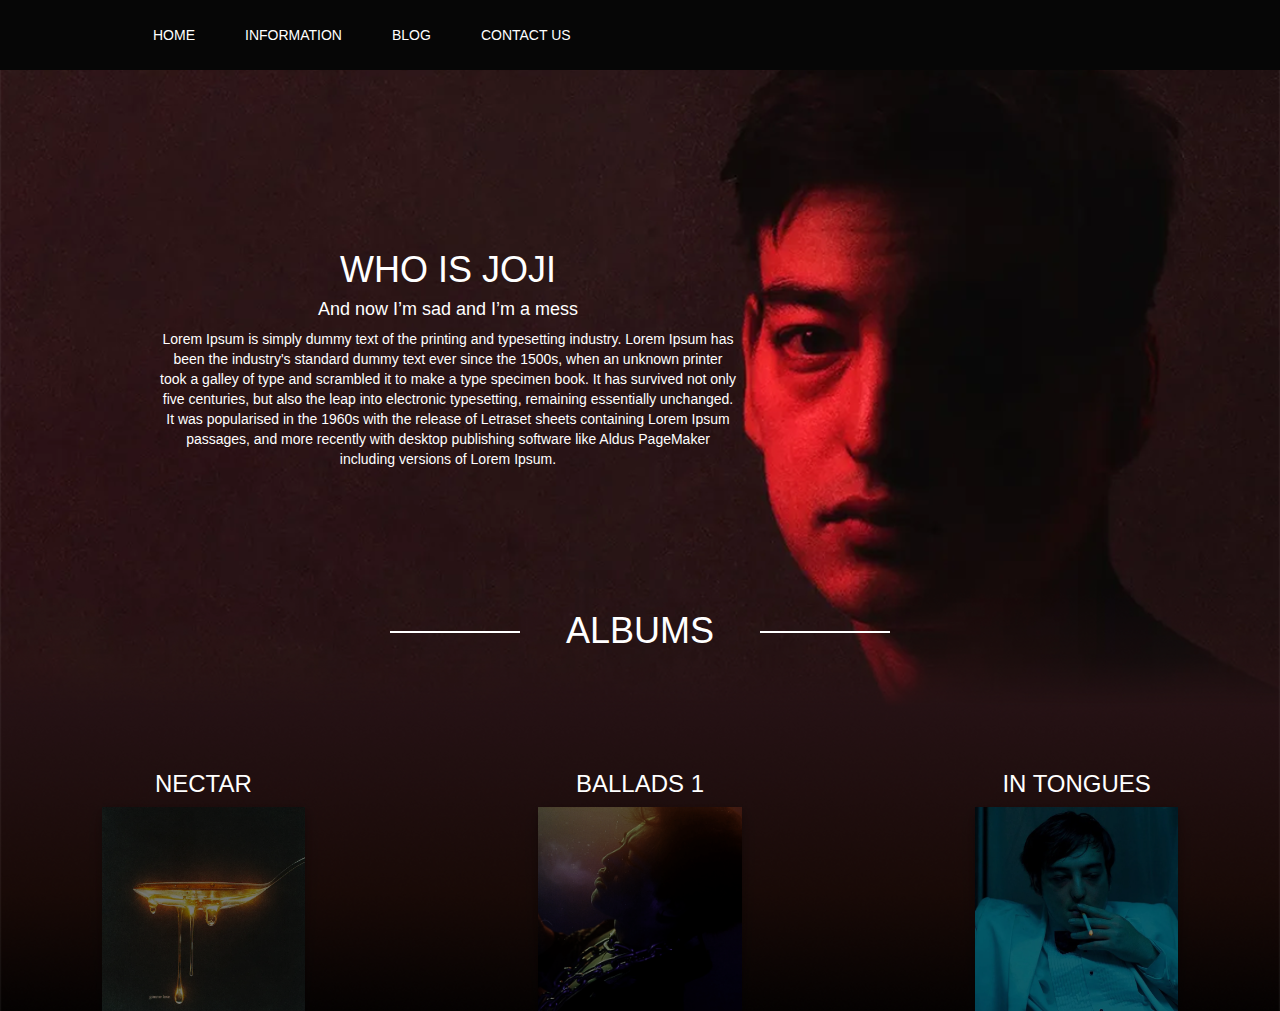
==== index.html @ 1f88fb0a "Index.html" ====
<!doctype html>
<html lang="en">
  <head>
    <meta charset="utf-8">
    <meta name="viewport" content="width=device-width, initial-scale=1">
    <title>Joji Website</title>
    <link href="https://cdn.jsdelivr.net/npm/bootstrap@5.3.0-alpha1/dist/css/bootstrap.min.css" rel="stylesheet" integrity="sha384-GLhlTQ8iRABdZLl6O3oVMWSktQOp6b7In1Zl3/Jr59b6EGGoI1aFkw7cmDA6j6gD" crossorigin="anonymous">
    <link rel="stylesheet" href="https://maxcdn.bootstrapcdn.com/bootstrap/3.4.1/css/bootstrap.min.css">
    <link rel="stylesheet" href="style.css">
  </head>

  <body class ="imagebody">
    <nav class="navpostion">
        <ul>
            <li style="padding-left: 10%;"><a href="index.html">HOME</a></li>
            <li><a href="information.html">INFORMATION</a></li>
            <li><a href="blog.html">BLOG</a></li>
            <li><a href="contactUs.html">CONTACT US</a></li>
        </ul>
    </nav>
    <!--Nav Bar-->

    

    <div class="jojiSize">
        <div class="divJojiDesciption">
            <h1>WHO IS JOJI</h1>
            <h4>And now I’m sad and I’m a mess</h4>
            <p>Lorem Ipsum is simply dummy text of the printing and typesetting industry. Lorem Ipsum has been the industry's standard dummy text ever since the 1500s, when an unknown printer took a galley of type and scrambled it to make a type specimen book. It has survived not only five centuries, but also the leap into electronic typesetting, remaining essentially unchanged. It was popularised in the 1960s with the release of Letraset sheets containing Lorem Ipsum passages, and more recently with desktop publishing software like Aldus PageMaker including versions of Lorem Ipsum.</p>
        </div>
    </div>
     <!--Joji Descrition-->


    <h1 class="hr-lines" style="text-align: center; color: white;">ALBUMS</h1>
     <!-- the Lines with the tittle-->

    <div class="row">

        <div class="col-md-4">
            <div class="img-rounded">
                <div class="caption">
                    <h3 style="text-align: center; color: white;">NECTAR</h3>
                </div>
            <a href="https://soundcloud.com/jojiofficial/sets/nectar" target="_blank">
              <img class="imghover" src="jojinecture.png" alt="JOJI" style="width:50%">
            </a>
          </div>
        </div>

        <div class="col-md-4">
            <div class="img-rounded">
                <div class="caption">
                    <h3 style="text-align: center; color: white;">BALLADS 1</h3>
                </div>
            <a href="https://soundcloud.com/jojiofficial/sets/ballads-1-3" target="_blank">
              <img class="imghover" src="7fea496c3c1081e740ef20120839512f.1000x1000x1.png" alt="JOJI" style="width:50%">
            </a>
          </div>
        </div>

        <div class="col-md-4">
          <div class="img-rounded">
            <div class="caption">
                <h3 style="text-align: center; color: white;">IN TONGUES</h3>
              </div>
            <a href="https://soundcloud.com/user-916893224/sets/joji-in-tongues-remixes" target="_blank">
              <img class="imghover" src="tumblr_pyltziSUPZ1ypl20zo1_1280.png" alt="JOJI" style="width:50%">
            </a>
          </div>
        </div>
        <div style="padding: 30px;"></div>
      </div>
      <!-- Its a row split into 3 collems -->

  </body>
  <script src="https://cdn.jsdelivr.net/npm/bootstrap@5.3.0-alpha1/dist/js/bootstrap.bundle.min.js" integrity="sha384-w76AqPfDkMBDXo30jS1Sgez6pr3x5MlQ1ZAGC+nuZB+EYdgRZgiwxhTBTkF7CXvN" crossorigin="anonymous"></script>
  <script src="https://cdn.jsdelivr.net/npm/bootstrap@5.3.0-alpha1/dist/js/bootstrap.min.js" integrity="sha384-mQ93GR66B00ZXjt0YO5KlohRA5SY2XofN4zfuZxLkoj1gXtW8ANNCe9d5Y3eG5eD" crossorigin="anonymous"></script>
</html>
---- style.css ----
ul {
    list-style-type: none;
    margin: 0;
    padding: 0px;
    overflow: hidden;
    background-color: #060606;
  }
  
  li {
    float: left;
  }
  
  li a {
    display: block;
    color: white;
    text-align: center;
    padding: 25px 25px;
    text-decoration: none;
  }
  
  li a:hover:not(.active) {
    background-color: black;
  }
  
  .imagebody{
    background-image: url('JojiImg.png');
    background-size:cover;
  }

  .jojiSize{
    margin: auto;
    margin-top: 10%;
    margin-left: 10%;
    width: 50%;
    height: 100%;
  }

  .divJojiDesciption{
    padding: 5%;
    text-align: center;
    color: white;
  }

  .imghover{
    display: block;
    margin-left: auto;
    margin-right: auto;
    width: 50%;
    box-shadow: 0 4px 8px 0 rgba(0, 0, 0, 0.2), 0 6px 20px 0 rgba(0, 0, 0, 0.19);
    filter: brightness(50%);
  }

  .imghover:hover{
    display: block;
    width: 50%;
    box-shadow: 0 4px 8px 0 rgba(0, 0, 0, 0.2), 0 6px 20px 0 rgba(0, 0, 0, 0.19);
    filter: brightness(100%);
  }

  .centeredtxt{
    position: absolute;
    top: 50%;
    left: 50%;
    transform: translate(-50%, -50%);
  }

  .container {
    text-align: center;
    color: white;
  }

  .img-rounded:hover {
	-webkit-transform: translateY(-10px);
	transform: translateY(-10px);
    filter: brightness(99%);
    transform: scale(1.03);
    opacity: 1;
}

.hr-lines{
    position: relative;
    max-width: 500px;
    margin: 100px auto;
    text-align: center;
  }
  
  .hr-lines:before{
    content:" ";
    height: 2px;
    width: 130px;
    background: white;
    display: block;
    position: absolute;
    top: 50%;
    left: 0;
  }
  
  .hr-lines:after{
    content:" ";
    height: 2px;
    width: 130px;
    background: white;
    display: block;
    position: absolute;
    top: 50%;
    right: 0;
  }

  .hr-linesbl{
    position: relative;
    max-width: 500px;
    margin: 100px auto;
    text-align: center;
  }
  
  .hr-linesbl:before{
    content:" ";
    height: 2px;
    width: 130px;
    background: white;
    display: block;
    position: absolute;
    top: 50%;
    left: -120px;
  }
  
  .hr-linesbl:after{
    content:" ";
    height: 2px;
    width: 130px;
    background: white;
    display: block;
    position: absolute;
    top: 50%;
    right: -120px;
  }

  .center{
    margin: 0;
    position: relative;
    top: 50%;
    left: 50%;
    -ms-transform: translate(-50%, -50%);
    transform: translate(-50%, -50%);
  }

  .alignLeftImg{
    display: block;
    float: left;
    width: 50%;
  }

  @media only screen and (max-device-width: 540px) {
    .jojiSize{
      margin: 0;
      position: relative;
      margin-top: 0%;
      margin-left: 0%;
      left: 5%;
      width: 90%;
      height: 100%;
    }
  }
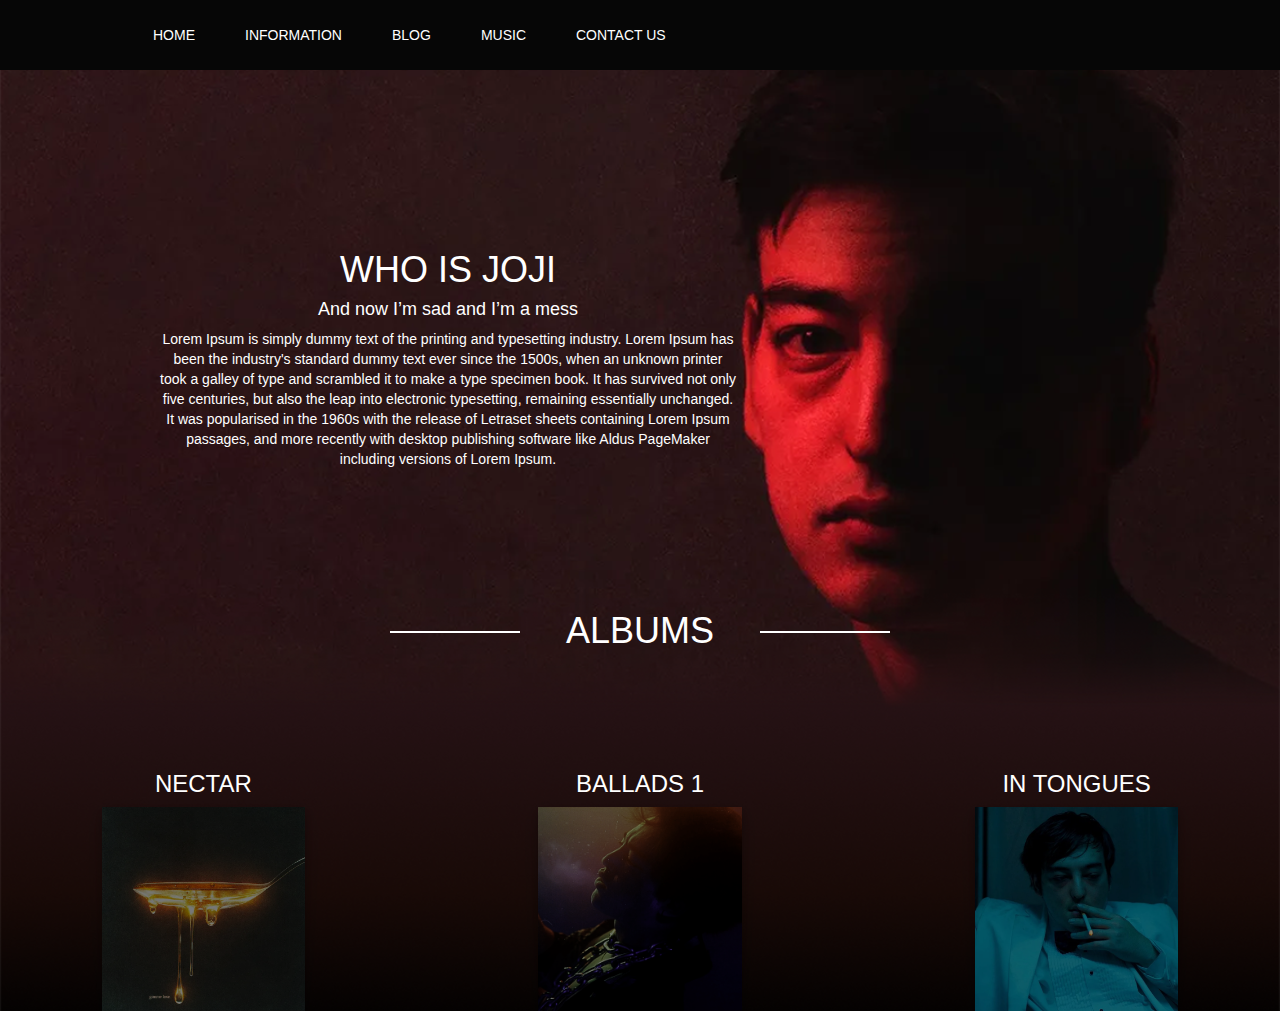
==== commit 64832374: "Added extra page" ====
--- a/index.html
+++ b/index.html
@@ -15,6 +15,7 @@
             <li style="padding-left: 10%;"><a href="index.html">HOME</a></li>
             <li><a href="information.html">INFORMATION</a></li>
             <li><a href="blog.html">BLOG</a></li>
+            <li><a href="musicList.html">MUSIC</a></li>
             <li><a href="contactUs.html">CONTACT US</a></li>
         </ul>
     </nav>
